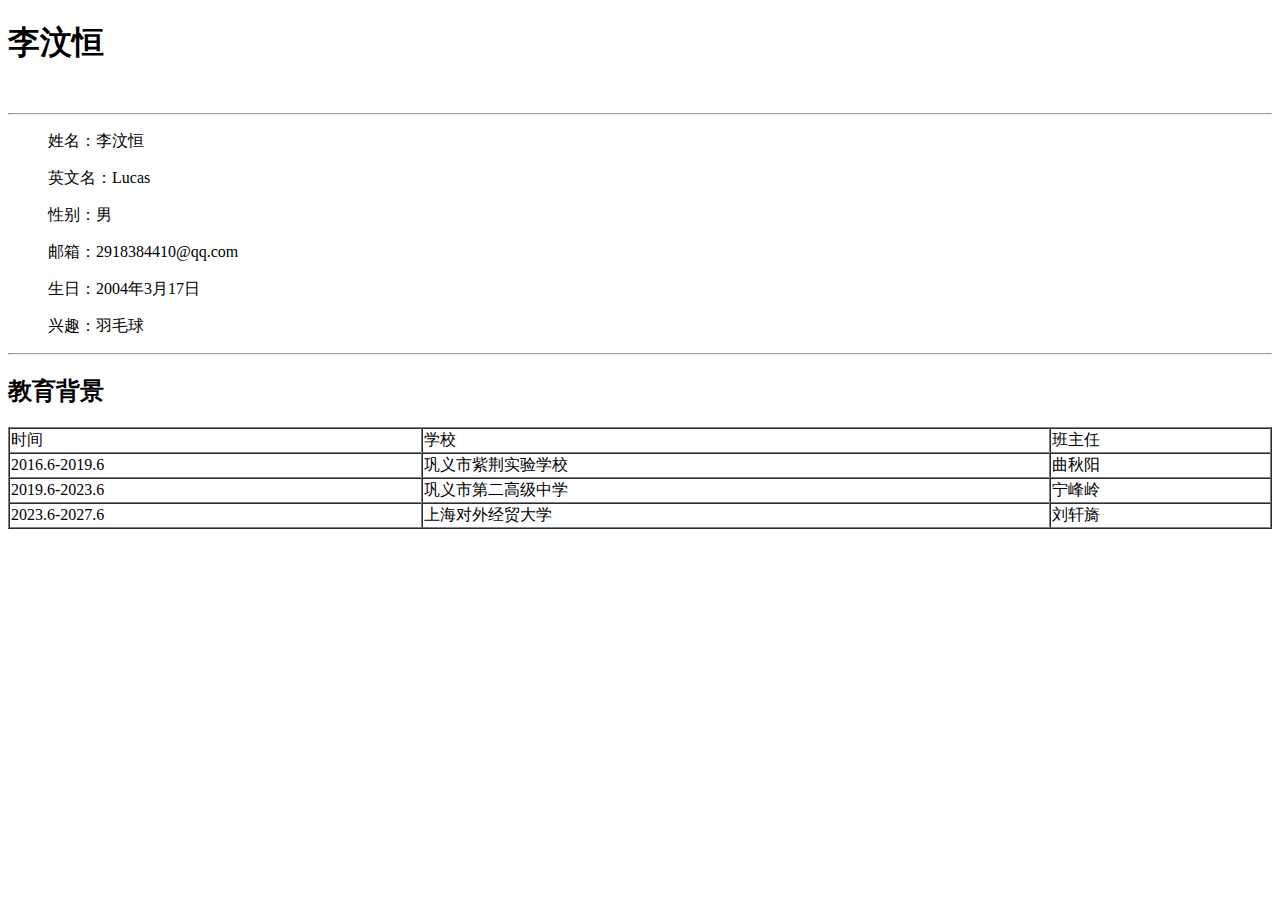
==== index.html @ 013d4100 "Add files via upload" ====
<!DOCTYPE html>
<html lang="en">
<head>
    <meta charset="UTF-8">
    <title>李汶恒的简历</title>
</head>
<body>
<h1 id="">李汶恒</h1>
<img src="图片.jpg" alt="" width="200px">
<hr>
<ul>姓名：李汶恒</ul>
<ul>英文名：Lucas</ul>
<ul>性别：男</ul>
<ul>邮箱：2918384410@qq.com</ul>
<ul>生日：2004年3月17日</ul>
<ul>兴趣：羽毛球</ul>
<hr>
<h2>教育背景</h2>
<table border="1" width="100%" cellspacing="0">
    <tr>
        <td>时间</td>
        <td>学校</td>
        <td>班主任</td>
    </tr>
    <tr>
        <td>2016.6-2019.6</td>
        <td>巩义市紫荆实验学校</td>
        <td>曲秋阳</td>
    </tr>
    <tr>
        <td>2019.6-2023.6</td>
        <td>巩义市第二高级中学</td>
        <td>宁峰岭</td>
    </tr>
    <tr>
        <td>2023.6-2027.6</td>
        <td>上海对外经贸大学</td>
        <td>刘轩旖</td>
    </tr>

</table>
</body>
</html>
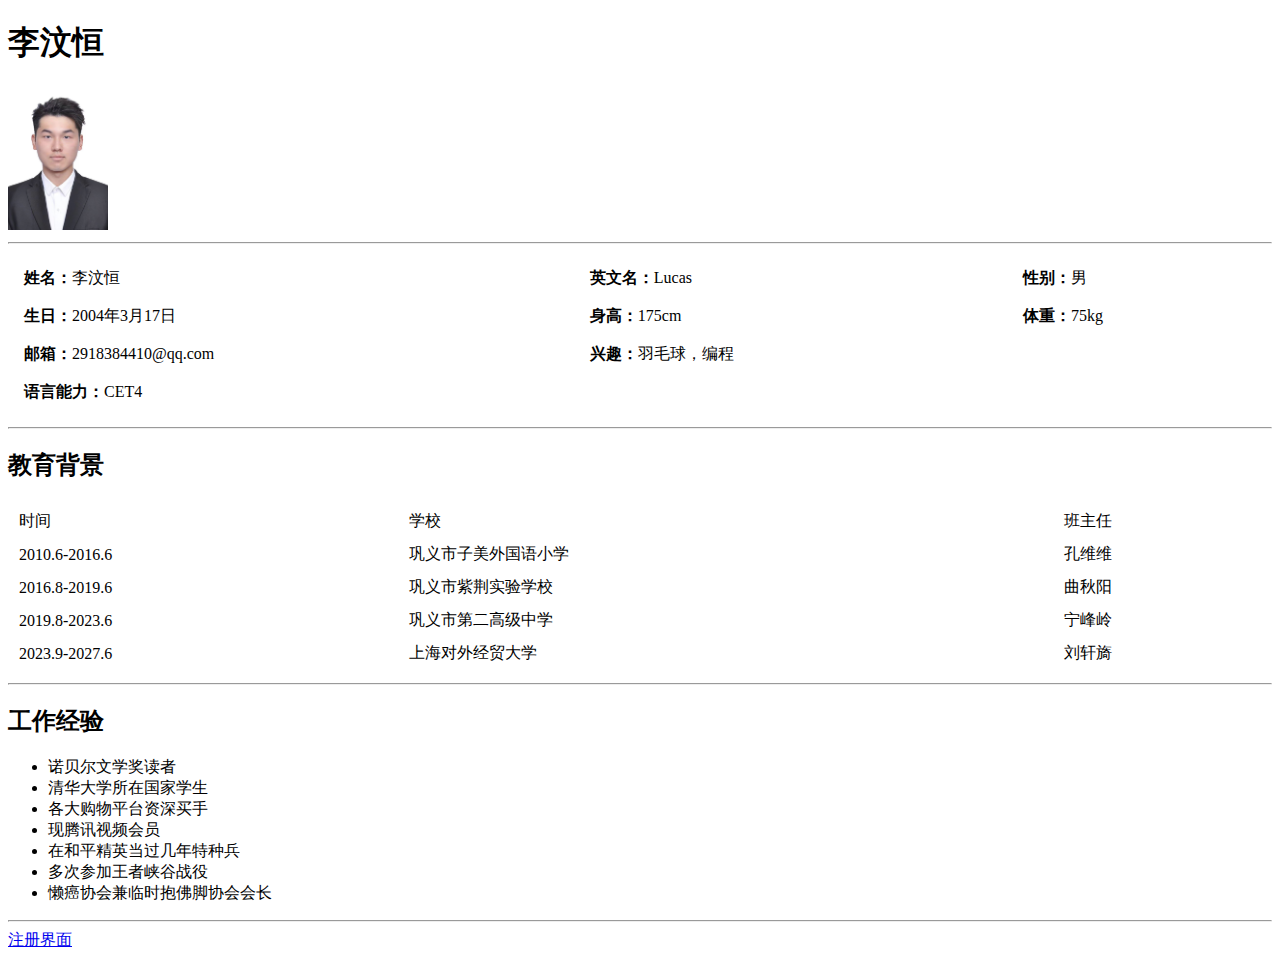
==== commit f864e5be: "Update index.html" ====
--- a/index.html
+++ b/index.html
@@ -6,39 +6,70 @@
 </head>
 <body>
 <h1 id="">李汶恒</h1>
-<img src="图片.jpg" alt="" width="200px">
+<img src="图片.jpg" alt="" width="100px">
 <hr>
-<ul>姓名：李汶恒</ul>
-<ul>英文名：Lucas</ul>
-<ul>性别：男</ul>
-<ul>邮箱：2918384410@qq.com</ul>
-<ul>生日：2004年3月17日</ul>
-<ul>兴趣：羽毛球</ul>
+<table border="0" width="100%" cellspacing="15">
+    <tr>
+        <td><b>姓名：</b>李汶恒</td>
+        <td><b>英文名：</b>Lucas</td>
+        <td><b>性别：</b>男</td>
+    </tr>
+    <tr>
+        <td><b>生日：</b>2004年3月17日</td>
+        <td><b>身高：</b>175cm</td>
+        <td><b>体重：</b>75kg</td>
+    </tr>
+    <tr>
+        <td><b>邮箱：</b>2918384410@qq.com</td>
+        <td><b>兴趣：</b>羽毛球，编程</td>
+    </tr>
+    <tr>
+        <td><b>语言能力：</b>CET4</td>
+    </tr>
+</table>
 <hr>
 <h2>教育背景</h2>
-<table border="1" width="100%" cellspacing="0">
+<table border="0" width="100%" cellspacing="10">
     <tr>
         <td>时间</td>
         <td>学校</td>
         <td>班主任</td>
     </tr>
     <tr>
-        <td>2016.6-2019.6</td>
+        <td>2010.6-2016.6</td>
+        <td>巩义市子美外国语小学</td>
+        <td>孔维维</td>
+    </tr>
+    <tr>
+        <td>2016.8-2019.6</td>
         <td>巩义市紫荆实验学校</td>
         <td>曲秋阳</td>
     </tr>
     <tr>
-        <td>2019.6-2023.6</td>
+        <td>2019.8-2023.6</td>
         <td>巩义市第二高级中学</td>
         <td>宁峰岭</td>
     </tr>
     <tr>
-        <td>2023.6-2027.6</td>
+        <td>2023.9-2027.6</td>
         <td>上海对外经贸大学</td>
         <td>刘轩旖</td>
     </tr>
+</table>
+<hr>
+<h2>工作经验</h2>
+<ul>
+    <li>诺贝尔文学奖读者</li>
+    <li>清华大学所在国家学生</li>
+    <li>各大购物平台资深买手</li>
+    <li>现腾讯视频会员</li>
+    <li>在和平精英当过几年特种兵</li>
+    <li>多次参加王者峡谷战役</li>
+    <li>懒癌协会兼临时抱佛脚协会会长</li>
+</ul>
+<hr>
+<a href="form.html">注册界面</a>
 
-</table>
 </body>
 </html>
 
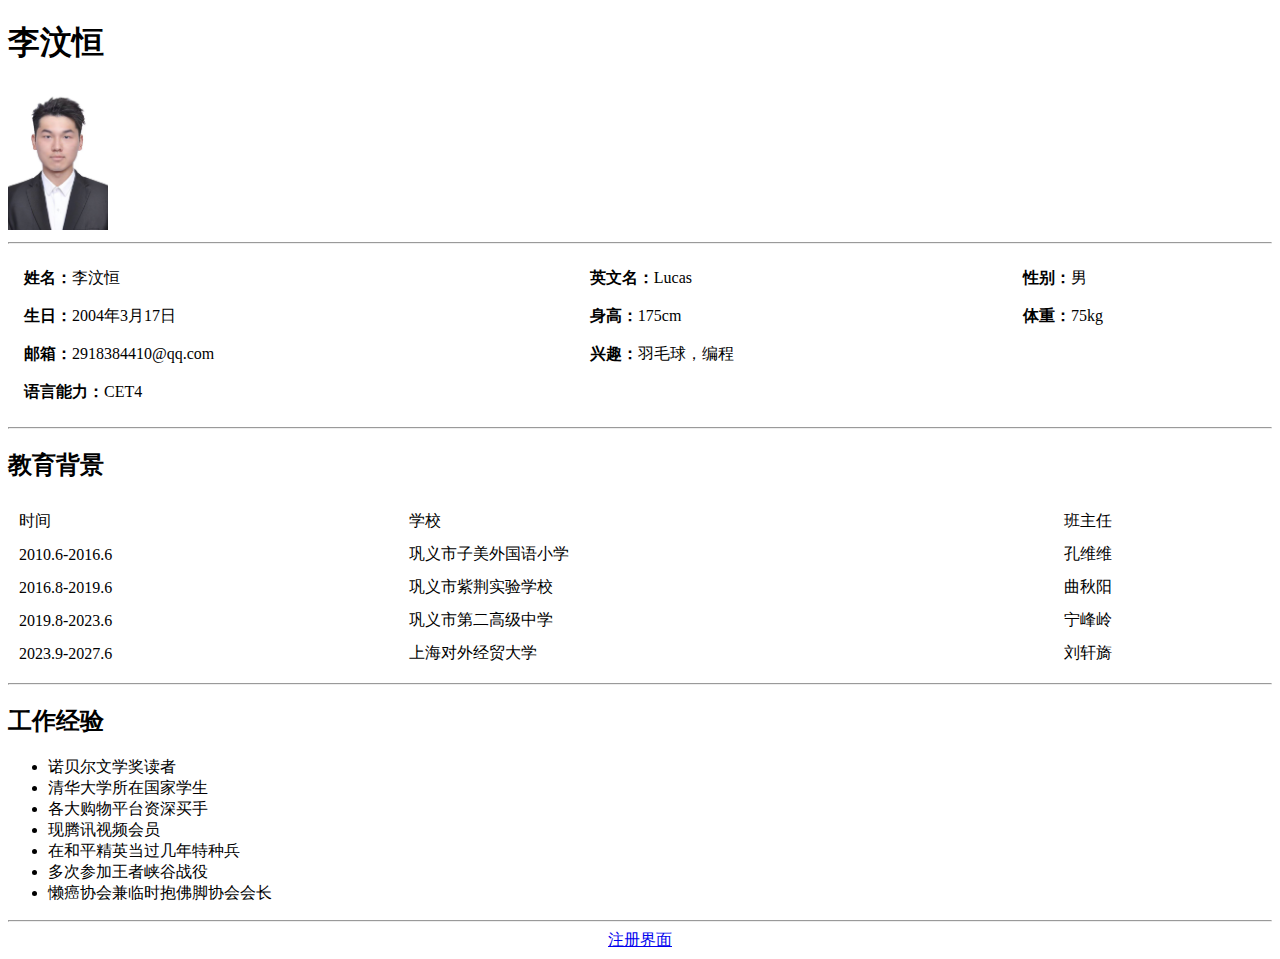
==== commit 63250906: "Update index.html" ====
--- a/index.html
+++ b/index.html
@@ -68,8 +68,9 @@
     <li>懒癌协会兼临时抱佛脚协会会长</li>
 </ul>
 <hr>
+<div style="text-align:center;">
 <a href="form.html">注册界面</a>
-
+</div>
 </body>
 </html>
 
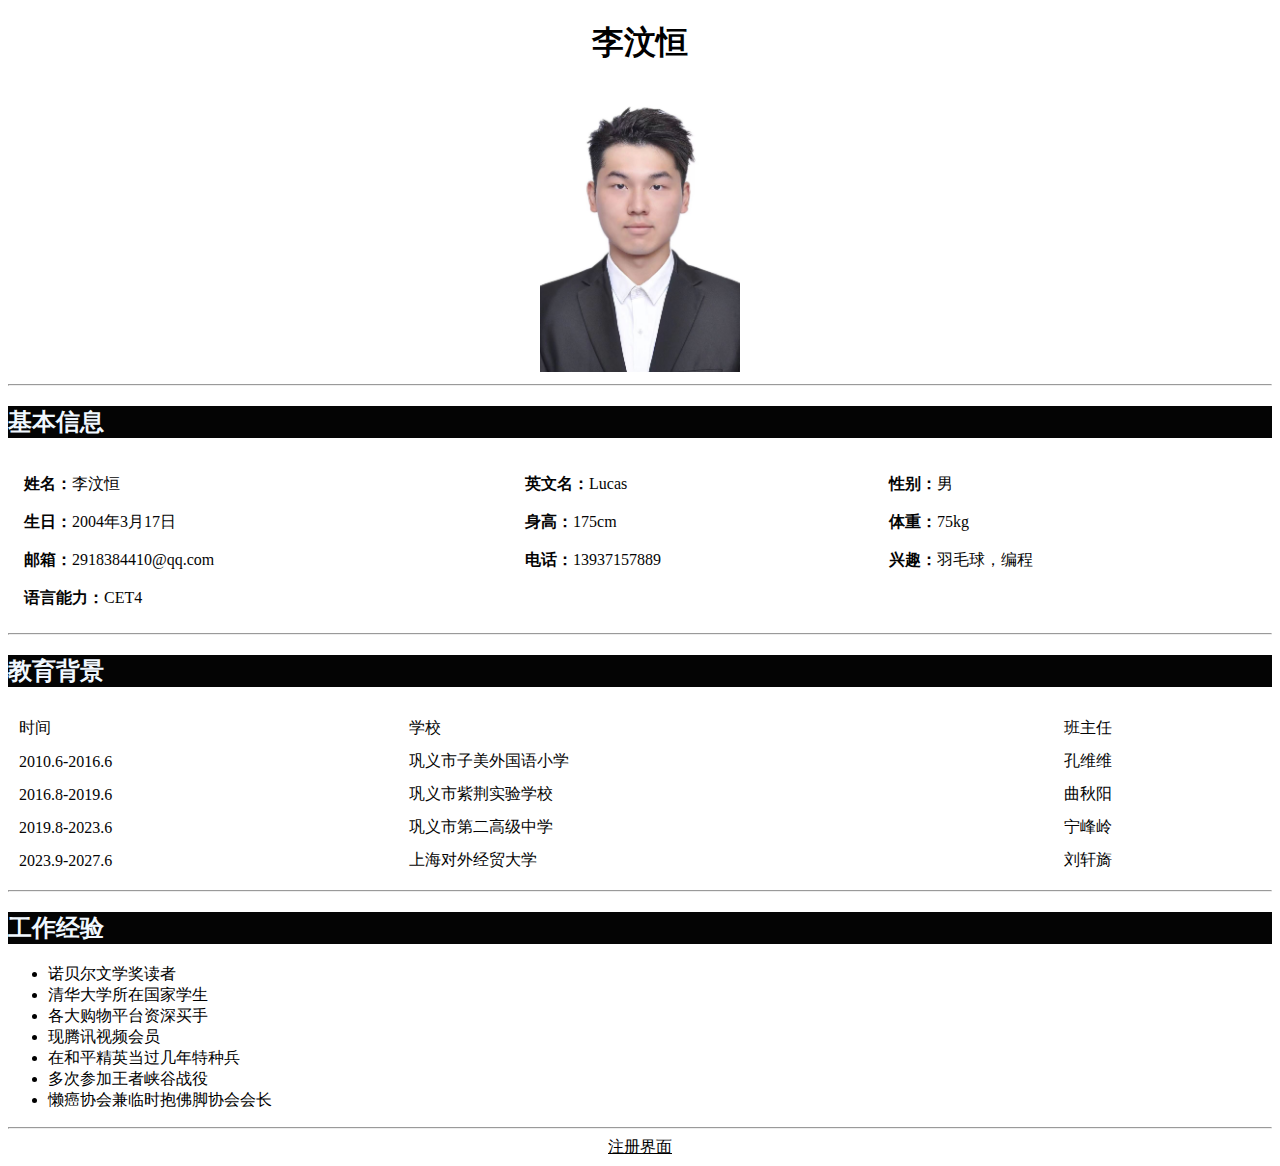
==== commit ce77dfe4: "Update index.html" ====
--- a/index.html
+++ b/index.html
@@ -3,12 +3,25 @@
 <head>
     <meta charset="UTF-8">
     <title>李汶恒的简历</title>
+    <style>
+        h1{color: black; font-family:Georgia, 'Times New Roman', Times, serif}
+        h2{background-color: rgb(4, 4, 4);}
+        h2{color: aliceblue;}
+        .basic_information{color: rgb(4, 4, 4);}
+        .educational_background{color:rgb(4, 4, 4);}
+        .login{color: black;}
+        h2 + ul{color: black;}
+        a:hover{background: #32f4e4;}
+    </style>
 </head>
 <body>
+<center>
 <h1 id="">李汶恒</h1>
-<img src="图片.jpg" alt="" width="100px">
+<img src="图片.jpg" alt="" width="200px">
+</center>
 <hr>
-<table border="0" width="100%" cellspacing="15">
+<h2>基本信息</h2>
+<table border="0" width="100%" cellspacing="15" class="basic_information">
     <tr>
         <td><b>姓名：</b>李汶恒</td>
         <td><b>英文名：</b>Lucas</td>
@@ -21,6 +34,7 @@
     </tr>
     <tr>
         <td><b>邮箱：</b>2918384410@qq.com</td>
+        <td><b>电话：</b>13937157889</td>
         <td><b>兴趣：</b>羽毛球，编程</td>
     </tr>
     <tr>
@@ -29,7 +43,7 @@
 </table>
 <hr>
 <h2>教育背景</h2>
-<table border="0" width="100%" cellspacing="10">
+<table border="0" width="100%" cellspacing="10" class="educational_background">
     <tr>
         <td>时间</td>
         <td>学校</td>
@@ -68,9 +82,10 @@
     <li>懒癌协会兼临时抱佛脚协会会长</li>
 </ul>
 <hr>
-<div style="text-align:center;">
-<a href="form.html">注册界面</a>
-</div>
+<center>
+<a href="form.html" class="login">注册界面</a>
+</center>
+
 </body>
 </html>
 
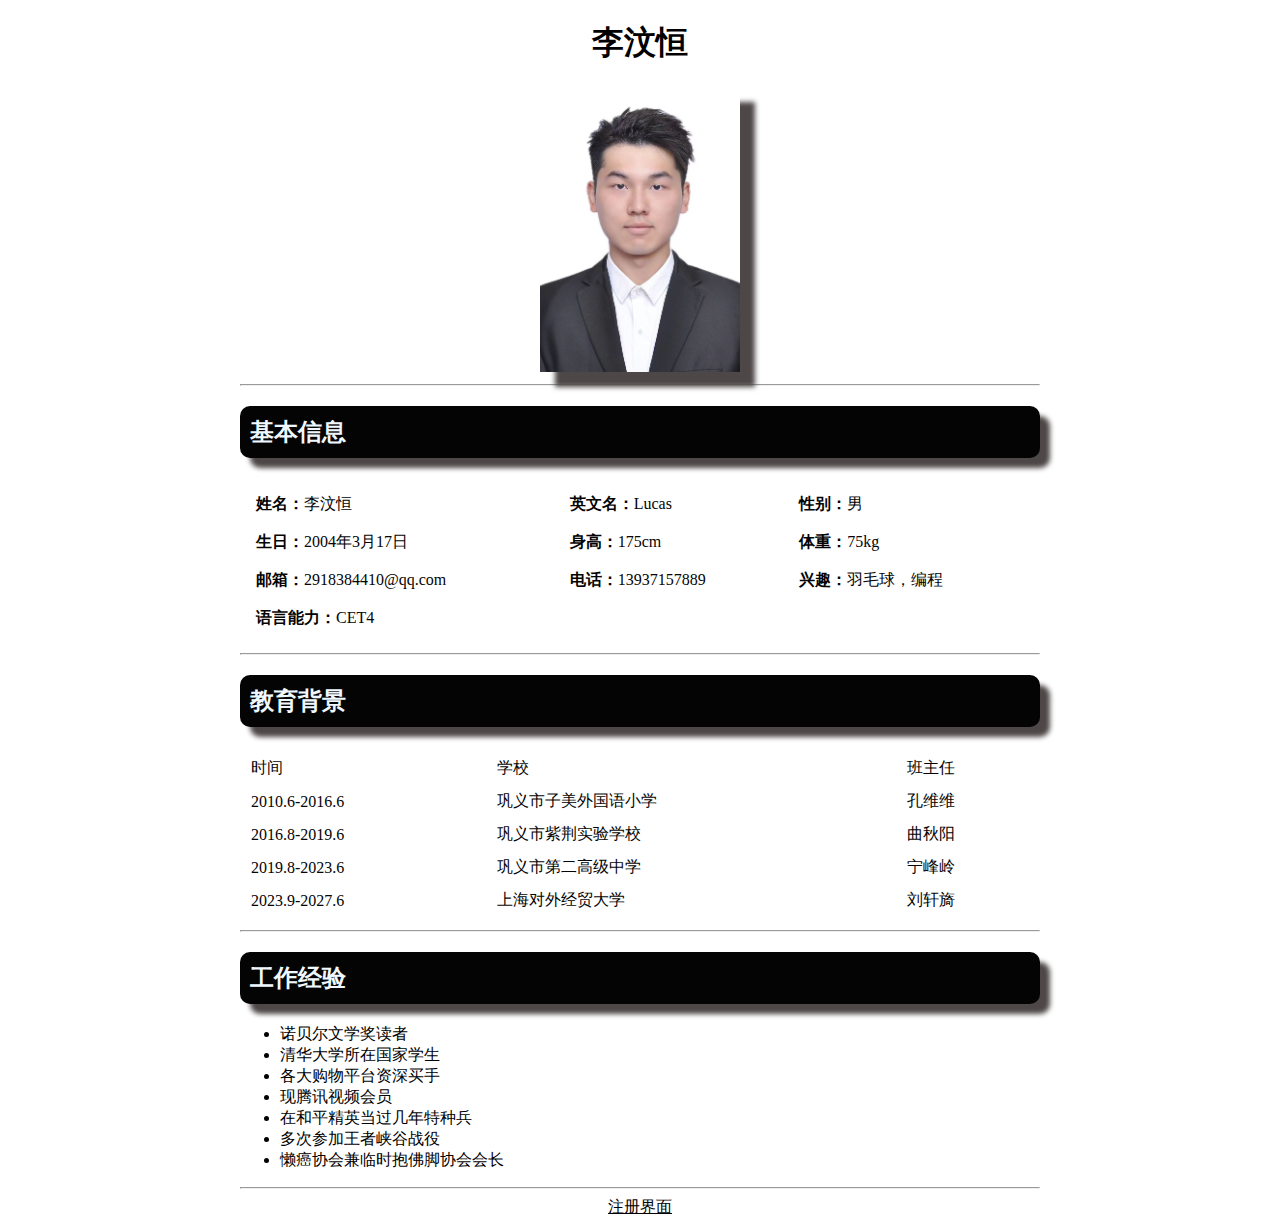
==== commit fc79c5ba: "Update index.html" ====
--- a/index.html
+++ b/index.html
@@ -6,15 +6,28 @@
     <style>
         h1{color: black; font-family:Georgia, 'Times New Roman', Times, serif}
         h2{background-color: rgb(4, 4, 4);}
-        h2{color: aliceblue;}
+        h2{
+            color: aliceblue;
+            padding: 10px;
+            border-radius: 10px;
+            box-shadow: 10px 10px 5px #4e4747;
+        }
         .basic_information{color: rgb(4, 4, 4);}
         .educational_background{color:rgb(4, 4, 4);}
         .login{color: black;}
         h2 + ul{color: black;}
         a:hover{background: #32f4e4;}
+        .container{
+            width: 800px;
+            margin: 0 auto;
+        }
+        h1 + img{
+            box-shadow: 15px 15px 5px #4e4747;
+        }
     </style>
 </head>
 <body>
+    <div class="container">
 <center>
 <h1 id="">李汶恒</h1>
 <img src="图片.jpg" alt="" width="200px">
@@ -85,7 +98,7 @@
 <center>
 <a href="form.html" class="login">注册界面</a>
 </center>
-
+</div>
 </body>
 </html>
 
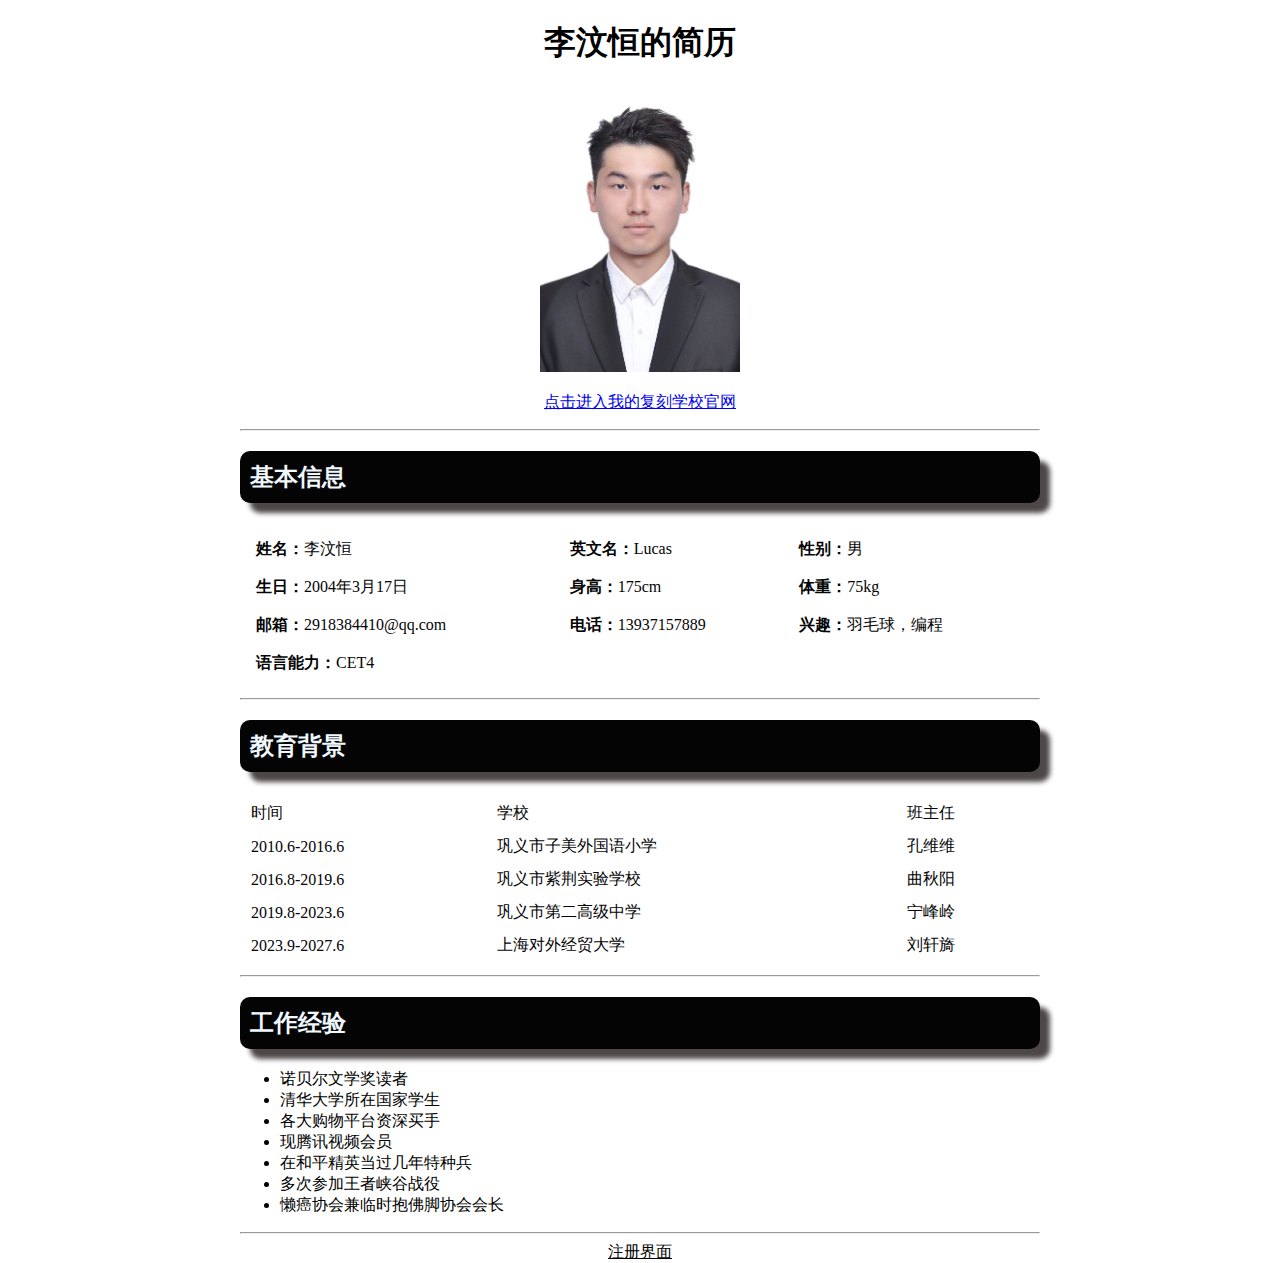
==== commit e24c09d0: "Update index.html" ====
--- a/index.html
+++ b/index.html
@@ -4,6 +4,10 @@
     <meta charset="UTF-8">
     <title>李汶恒的简历</title>
     <style>
+        html,body{
+            padding: 0;
+            margin: 0;
+        }
         h1{color: black; font-family:Georgia, 'Times New Roman', Times, serif}
         h2{background-color: rgb(4, 4, 4);}
         h2{
@@ -28,13 +32,14 @@
 </head>
 <body>
     <div class="container">
-<center>
-<h1 id="">李汶恒</h1>
-<img src="图片.jpg" alt="" width="200px">
-</center>
-<hr>
-<h2>基本信息</h2>
-<table border="0" width="100%" cellspacing="15" class="basic_information">
+    <center>
+    <h1 id="">李汶恒的简历</h1>
+    <p><img src="图片.jpg" alt="" width="200px"></p>
+    <p><a href="schoolweb.html">点击进入我的复刻学校官网</a></p>
+    </center>
+    <hr>
+    <h2>基本信息</h2>
+    <table border="0" width="100%" cellspacing="15" class="basic_information">
     <tr>
         <td><b>姓名：</b>李汶恒</td>
         <td><b>英文名：</b>Lucas</td>
@@ -53,10 +58,10 @@
     <tr>
         <td><b>语言能力：</b>CET4</td>
     </tr>
-</table>
-<hr>
-<h2>教育背景</h2>
-<table border="0" width="100%" cellspacing="10" class="educational_background">
+    </table>
+    <hr>
+    <h2>教育背景</h2>
+    <table border="0" width="100%" cellspacing="10" class="educational_background">
     <tr>
         <td>时间</td>
         <td>学校</td>
@@ -82,23 +87,23 @@
         <td>上海对外经贸大学</td>
         <td>刘轩旖</td>
     </tr>
-</table>
-<hr>
-<h2>工作经验</h2>
-<ul>
-    <li>诺贝尔文学奖读者</li>
-    <li>清华大学所在国家学生</li>
-    <li>各大购物平台资深买手</li>
-    <li>现腾讯视频会员</li>
-    <li>在和平精英当过几年特种兵</li>
-    <li>多次参加王者峡谷战役</li>
-    <li>懒癌协会兼临时抱佛脚协会会长</li>
-</ul>
-<hr>
-<center>
-<a href="form.html" class="login">注册界面</a>
-</center>
-</div>
+    </table>
+    <hr>
+    <h2>工作经验</h2>
+    <ul>
+        <li>诺贝尔文学奖读者</li>
+        <li>清华大学所在国家学生</li>
+        <li>各大购物平台资深买手</li>
+        <li>现腾讯视频会员</li>
+        <li>在和平精英当过几年特种兵</li>
+        <li>多次参加王者峡谷战役</li>
+        <li>懒癌协会兼临时抱佛脚协会会长</li>
+    </ul>
+    <hr>
+    <center>
+    <a href="form.html" class="login">注册界面</a>
+    </center>
+    </div>
 </body>
 </html>
 
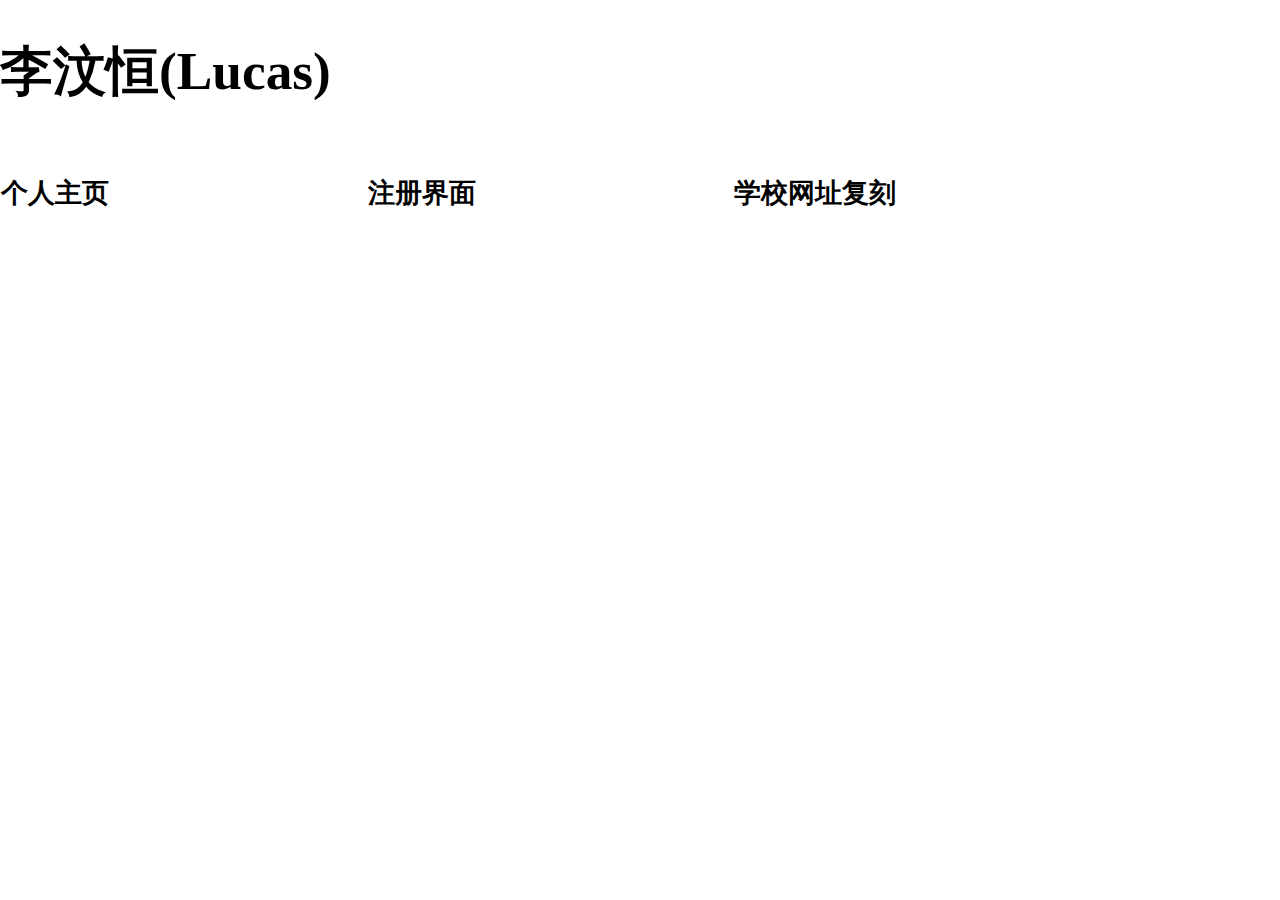
==== commit bbbb3530: "Update index.html" ====
--- a/index.html
+++ b/index.html
@@ -2,121 +2,47 @@
 <html lang="en">
 <head>
     <meta charset="UTF-8">
-    <title>李汶恒的简历</title>
+    <meta name="viewport" content="width=device-width, initial-scale=1.0">
+    <title>Lucas's homepage</title>
     <style>
         html,body{
             padding: 0;
             margin: 0;
         }
-        h1{color: black; font-family:Georgia, 'Times New Roman', Times, serif}
-        h2{background-color: rgb(4, 4, 4);}
-        h2{
-            color: aliceblue;
-            padding: 10px;
-            border-radius: 10px;
-            box-shadow: 10px 10px 5px #4e4747;
+        .navigation{
+            display: flex;
+            width: 100%;
+            height: 100px;
+            margin: 0 auto;
+            justify-content: center;
+            align-items: center;
         }
-        .basic_information{color: rgb(4, 4, 4);}
-        .educational_background{color:rgb(4, 4, 4);}
-        .login{color: black;}
-        h2 + ul{color: black;}
-        a:hover{background: #32f4e4;}
-        .container{
-            width: 800px;
-            margin: 0 auto;
+        table {
+            border-collapse: collapse; 
         }
-        h1 + img{
-            box-shadow: 15px 15px 5px #4e4747;
+        .table a{
+            text-decoration: none;
+            color: black;
+            font-size: 20pt;
+        }
+        .table a:hover{
+            color: #4784da;
+        }
+        h1{
+            font-size: 40pt;
         }
     </style>
 </head>
 <body>
-    <div class="container">
-    <center>
-    <h1 id="">李汶恒的简历</h1>
-    <p><img src="图片.jpg" alt="" width="200px"></p>
-    <p><a href="schoolweb.html">点击进入我的复刻学校官网</a></p>
-    </center>
-    <hr>
-    <h2>基本信息</h2>
-    <table border="0" width="100%" cellspacing="15" class="basic_information">
-    <tr>
-        <td><b>姓名：</b>李汶恒</td>
-        <td><b>英文名：</b>Lucas</td>
-        <td><b>性别：</b>男</td>
-    </tr>
-    <tr>
-        <td><b>生日：</b>2004年3月17日</td>
-        <td><b>身高：</b>175cm</td>
-        <td><b>体重：</b>75kg</td>
-    </tr>
-    <tr>
-        <td><b>邮箱：</b>2918384410@qq.com</td>
-        <td><b>电话：</b>13937157889</td>
-        <td><b>兴趣：</b>羽毛球，编程</td>
-    </tr>
-    <tr>
-        <td><b>语言能力：</b>CET4</td>
-    </tr>
-    </table>
-    <hr>
-    <h2>教育背景</h2>
-    <table border="0" width="100%" cellspacing="10" class="educational_background">
-    <tr>
-        <td>时间</td>
-        <td>学校</td>
-        <td>班主任</td>
-    </tr>
-    <tr>
-        <td>2010.6-2016.6</td>
-        <td>巩义市子美外国语小学</td>
-        <td>孔维维</td>
-    </tr>
-    <tr>
-        <td>2016.8-2019.6</td>
-        <td>巩义市紫荆实验学校</td>
-        <td>曲秋阳</td>
-    </tr>
-    <tr>
-        <td>2019.8-2023.6</td>
-        <td>巩义市第二高级中学</td>
-        <td>宁峰岭</td>
-    </tr>
-    <tr>
-        <td>2023.9-2027.6</td>
-        <td>上海对外经贸大学</td>
-        <td>刘轩旖</td>
-    </tr>
-    </table>
-    <hr>
-    <h2>工作经验</h2>
-    <ul>
-        <li>诺贝尔文学奖读者</li>
-        <li>清华大学所在国家学生</li>
-        <li>各大购物平台资深买手</li>
-        <li>现腾讯视频会员</li>
-        <li>在和平精英当过几年特种兵</li>
-        <li>多次参加王者峡谷战役</li>
-        <li>懒癌协会兼临时抱佛脚协会会长</li>
-    </ul>
-    <hr>
-    <center>
-    <a href="form.html" class="login">注册界面</a>
-    </center>
+    <h1>李汶恒(Lucas)</h1>
+    <div class="navigation">
+        <table border="0" width="100%" cellspacing="15" class="table">
+            <tr>
+                <td><a href="personal_homepage.html"><b>个人主页</b></a></td>
+                <td><a href="form.html"><b>注册界面</b></a></td>
+                <td><a href="schoolweb.html"><b>学校网址复刻</b></a></td>
+            </tr>
+        </table>
     </div>
 </body>
 </html>
-
-
-
-
-
-
-
-
-
-
-
-
-
-
